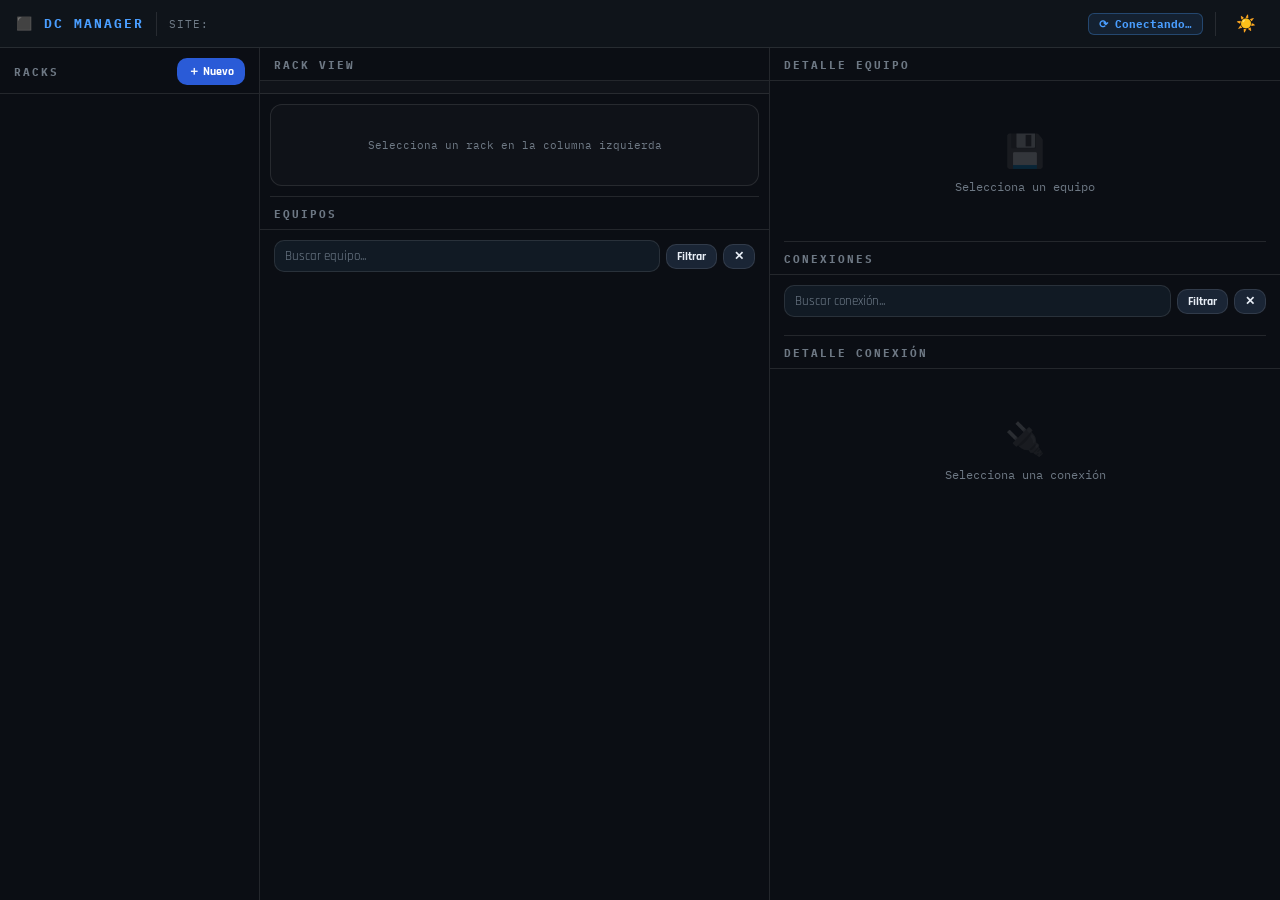
==== dcm-xampp/index.html @ 074f83b3 "Version 2 requerimientos restantes: - eliminar boton de editar que esta al lado de "Detalle equipo"" ====
<!DOCTYPE html>
<html lang="es">
<head>
  <meta charset="UTF-8">
  <meta name="viewport" content="width=device-width, initial-scale=1.0">
  <meta name="theme-color" content="#0f141a">
  <meta name="description" content="Gestión visual de racks, equipos y conexiones de Data Center">
  <meta name="apple-mobile-web-app-capable" content="yes">
  <meta name="apple-mobile-web-app-status-bar-style" content="black-translucent">
  <meta name="apple-mobile-web-app-title" content="DCManager">

  <title>Data Center Manager</title>

  <!-- PWA Manifest -->
  <link rel="manifest" href="manifest.json">
  <link rel="apple-touch-icon" href="icons/icon-192.png">
  <link rel="icon" type="image/png" sizes="192x192" href="icons/icon-192.png">

  <!-- Estilos -->
  <link rel="stylesheet" href="styles.css">
</head>
<body>

<div id="app">

  <!-- ── TOPBAR ──────────────────────────────────────── -->
  <header id="topbar">
    <div class="topbar-logo">⬛ DC Manager</div>
    <div class="topbar-sep"></div>
    <span class="topbar-site-label">SITE:</span>
    <div class="site-btns" id="siteBtns"></div>
    <div class="topbar-spacer"></div>

    <!-- Indicador de conexión MySQL -->
    <span id="syncStatus" class="sync-badge sync-loading">⟳ Conectando…</span>
    <div class="topbar-sep"></div>

    <button class="btn-theme" id="btnTheme" title="Cambiar tema">☀️</button>
  </header>

  <!-- ── PANEL IZQUIERDO — Lista de Racks ────────────── -->
  <aside id="panel-left">
    <div class="panel-header">
      <span class="panel-title">RACKS</span>
      <button class="btn sm primary" id="btnNewRack">＋ Nuevo</button>
    </div>
    <div class="panel-content">
      <div id="rackList" class="rack-list"></div>
    </div>
  </aside>

  <!-- ── PANEL CENTRAL — Vista Rack + Equipos ────────── -->
  <main id="panel-mid">

    <div id="rackViewPanel">
      <div class="panel-header">
        <span class="panel-title" id="rackViewTitle">RACK VIEW</span>
        <button class="btn sm" id="btnEditRack"  style="display:none">✏ Rack</button>
        <button class="btn sm primary" id="btnNewEquipo" style="display:none">＋ Equipo</button>
      </div>
      <div id="rackStats" class="rack-stats"></div>
      <div style="padding: 10px;">
        <div id="rackCanvas" class="rack-frame">
          <div class="empty-state">Selecciona un rack en la columna izquierda</div>
        </div>
      </div>
    </div>

    <div class="sep" style="margin: 0 10px;"></div>

    <div>
      <div class="panel-header">
        <span class="panel-title" id="equiposTitle">EQUIPOS</span>
      </div>
      <div class="panel-content">
        <div class="search-row">
          <input type="text" id="searchEq" placeholder="Buscar equipo...">
          <button class="btn sm" onclick="filterEquipos()">Filtrar</button>
          <button class="btn sm" onclick="clearEquipoFilter()">✕</button>
        </div>
        <div id="equipoList"></div>
      </div>
    </div>

  </main>

  <!-- ── PANEL DERECHO — Detalle + Conexiones ────────── -->
  <aside id="panel-right">

    <div>
      <div class="panel-header">
        <span class="panel-title">DETALLE EQUIPO</span>
        <button class="btn sm" id="btnEditEquipo" style="display:none">✏ Editar</button>
      </div>
      <div class="panel-content" id="equipoDetail">
        <div class="placeholder">
          <div class="placeholder-icon">💾</div>
          Selecciona un equipo
        </div>
      </div>
    </div>

    <div class="sep" style="margin: 0 14px;"></div>

    <div>
      <div class="panel-header">
        <span class="panel-title" id="conexTitle">CONEXIONES</span>
        <button class="btn sm primary" id="btnNewConex" style="display:none" onclick="openConexModal(null)">＋</button>
      </div>
      <div class="panel-content">
        <div class="search-row">
          <input type="text" id="searchConn" placeholder="Buscar conexión...">
          <button class="btn sm" onclick="filterConexiones()">Filtrar</button>
          <button class="btn sm" onclick="clearConnFilter()">✕</button>
        </div>
        <div id="conexList"></div>
      </div>
    </div>

    <div class="sep" style="margin: 0 14px;"></div>

    <div>
      <div class="panel-header">
        <span class="panel-title">DETALLE CONEXIÓN</span>
      </div>
      <div class="panel-content" id="conexDetail">
        <div class="placeholder">
          <div class="placeholder-icon">🔌</div>
          Selecciona una conexión
        </div>
      </div>
    </div>

  </aside>
</div>

<!-- ── MODAL OVERLAY ──────────────────────────────────── -->
<div id="overlay">
  <div class="modal" id="modal">
    <div class="modal-header">
      <span class="modal-title" id="modalTitle">—</span>
      <button class="modal-close" onclick="closeModal()">✕</button>
    </div>
    <div class="modal-body"   id="modalBody"></div>
    <div class="modal-footer" id="modalFooter"></div>
  </div>
</div>

<!-- ── Lógica principal ────────────────────────────────── -->
<script type="module" src="app.js"></script>

<!-- ── Service Worker (PWA offline) ───────────────────── -->
<script>
  if ('serviceWorker' in navigator) {
    window.addEventListener('load', () => {
      navigator.serviceWorker.register('./sw.js')
        .then(r => console.log('[SW] Registrado:', r.scope))
        .catch(e => console.warn('[SW] Error:', e));
    });
  }
</script>

</body>
</html>
---- dcm-xampp/styles.css ----
/* =========================================================
   styles.css — Data Center Manager PWA
   Inspirado fielmente en el Styles.css original JavaFX
========================================================= */

@import url('https://fonts.googleapis.com/css2?family=Share+Tech+Mono&family=Rajdhani:wght@400;600;700&family=IBM+Plex+Mono:wght@400;700&display=swap');

/* ── Reset + Variables ──────────────────────────────────── */
*, *::before, *::after { box-sizing: border-box; margin: 0; padding: 0; }

:root {
  /* Dark theme (default) */
  --bg:          #0b0e14;
  --bg2:         #0f141a;
  --bg3:         #111a24;
  --bg4:         #1a2535;
  --border:      rgba(255,255,255,0.10);
  --border2:     rgba(255,255,255,0.16);
  --text:        #e8eef6;
  --text2:       #c0cfe0;
  --text3:       rgba(192,207,224,0.55);
  --accent:      #2a5bd7;
  --accent2:     #4a9eff;
  --green:       #00c86e;
  --red:         #ff4d00;
  --mono:        'IBM Plex Mono', 'Share Tech Mono', monospace;
  --sans:        'Rajdhani', sans-serif;
  --unit-h:      34px;
  --radius:      10px;
  --transition:  0.18s ease;
}

/* Light theme override */
body.light {
  --bg:      #eef2f7;
  --bg2:     #f0f4f9;
  --bg3:     #ffffff;
  --bg4:     #dde6f0;
  --border:  rgba(0,0,0,0.12);
  --border2: rgba(0,0,0,0.18);
  --text:    #1a2332;
  --text2:   #2a3d55;
  --text3:   rgba(26,35,50,0.45);
  --accent:  #2a5bd7;
  --accent2: #1133aa;
  --green:   #009940;
  --red:     #cc2200;
}

html, body {
  height: 100%; width: 100%;
  font-family: var(--sans);
  font-size: 14px;
  background: var(--bg);
  color: var(--text);
  overflow: hidden;
}

/* ── Layout ─────────────────────────────────────────────── */
#app {
  display: grid;
  grid-template-columns: 260px 1fr 1fr;
  grid-template-rows: 48px 1fr;
  height: 100vh;
}

#topbar {
  grid-column: 1 / -1;
  grid-row: 1;
  background: var(--bg2);
  border-bottom: 1px solid var(--border);
  display: flex;
  align-items: center;
  padding: 0 16px;
  gap: 12px;
  user-select: none;
  z-index: 100;
}

#panel-left  { grid-column: 1; grid-row: 2; border-right: 1px solid var(--border); overflow-y: auto; }
#panel-mid   { grid-column: 2; grid-row: 2; border-right: 1px solid var(--border); overflow-y: auto; }
#panel-right { grid-column: 3; grid-row: 2; overflow-y: auto; }

@media (max-width: 900px) {
  #app {
    grid-template-columns: 1fr;
    grid-template-rows: 48px auto auto auto;
    height: auto;
    overflow: auto;
  }
  html, body { overflow: auto; }
  #panel-left, #panel-mid, #panel-right {
    border: none;
    border-bottom: 1px solid var(--border);
  }
}

/* ── Topbar ─────────────────────────────────────────────── */
.topbar-logo {
  font-family: var(--mono);
  font-size: 13px;
  font-weight: 700;
  color: var(--accent2);
  letter-spacing: 2px;
  text-transform: uppercase;
  white-space: nowrap;
  flex-shrink: 0;
}
.topbar-sep {
  width: 1px; height: 24px;
  background: var(--border);
  flex-shrink: 0;
}
.topbar-site-label {
  font-size: 11px;
  color: var(--text3);
  font-family: var(--mono);
  letter-spacing: 1px;
}
.site-btns { display: flex; gap: 4px; }

.btn-site {
  font-family: var(--mono);
  font-size: 12px; font-weight: 700;
  padding: 4px 10px;
  background: var(--bg3);
  border: 1px solid var(--border);
  border-radius: 6px;
  color: var(--text2);
  cursor: pointer;
  transition: var(--transition);
}
.btn-site:hover { background: var(--bg4); }
.btn-site.active { background: var(--accent); color: #fff; border-color: transparent; }

.topbar-spacer { flex: 1; }

.btn-theme {
  font-size: 16px; background: none; border: none;
  cursor: pointer; padding: 4px 8px; border-radius: 6px;
  color: var(--text2); transition: var(--transition);
}
.btn-theme:hover { background: var(--bg4); }

/* ── Panel headers ──────────────────────────────────────── */
.panel-header {
  display: flex; align-items: center;
  padding: 10px 14px 8px;
  border-bottom: 1px solid var(--border);
  gap: 8px;
  flex-shrink: 0;
}
.panel-title {
  font-family: var(--mono);
  font-size: 11px; font-weight: 700;
  color: var(--text3);
  letter-spacing: 2px;
  text-transform: uppercase;
  flex: 1;
}
.panel-content { padding: 10px 14px; }

/* ── Buttons ────────────────────────────────────────────── */
.btn {
  font-family: var(--sans);
  font-size: 13px; font-weight: 700;
  padding: 7px 14px;
  background: var(--bg4);
  border: 1px solid var(--border);
  border-radius: var(--radius);
  color: var(--text);
  cursor: pointer;
  transition: var(--transition);
  white-space: nowrap;
}
.btn:hover  { background: var(--bg3); border-color: var(--border2); }
.btn:active { opacity: 0.8; }
.btn.primary { background: var(--accent); border-color: transparent; color: #fff; }
.btn.primary:hover { background: #3568e5; }
.btn.danger  { background: rgba(255,77,0,0.12); border-color: rgba(255,77,0,0.3); color: #ff6633; }
.btn.danger:hover { background: rgba(255,77,0,0.22); }
.btn.sm { padding: 4px 10px; font-size: 12px; }
.btn:disabled { opacity: 0.4; cursor: not-allowed; }

/* ── Inputs ─────────────────────────────────────────────── */
input[type=text],
input[type=number],
select,
textarea {
  font-family: var(--sans);
  font-size: 13px;
  padding: 7px 10px;
  background: var(--bg3);
  border: 1px solid var(--border);
  border-radius: var(--radius);
  color: var(--text);
  outline: none;
  width: 100%;
  transition: border-color var(--transition);
}
input::placeholder { color: var(--text3); }
input:focus, select:focus, textarea:focus { border-color: var(--accent2); }

/* ── Rack list ──────────────────────────────────────────── */
.rack-list { display: flex; flex-direction: column; gap: 4px; }

.rack-item {
  display: flex; align-items: center; gap: 8px;
  padding: 8px 10px;
  border-radius: 8px;
  cursor: pointer;
  border: 1px solid transparent;
  transition: var(--transition);
}
.rack-item:hover    { background: rgba(255,255,255,0.04); border-color: var(--border); }
.rack-item.selected { background: rgba(42,91,215,0.15);   border-color: rgba(42,91,215,0.4); }

.rack-id {
  font-family: var(--mono);
  font-size: 11px; font-weight: 700;
  color: var(--accent2); min-width: 36px;
}
.rack-info  { flex: 1; min-width: 0; }
.rack-name  { font-size: 13px; font-weight: 700; color: var(--text); white-space: nowrap; overflow: hidden; text-overflow: ellipsis; }
.rack-meta  { font-size: 11px; color: var(--text3); font-family: var(--mono); }
.rack-ubadge {
  font-family: var(--mono); font-size: 10px;
  padding: 2px 6px; background: var(--bg3);
  border: 1px solid var(--border); border-radius: 4px;
  color: var(--text3); flex-shrink: 0;
}

/* ── Rack visual view ───────────────────────────────────── */
.rack-frame {
  background: rgba(255,255,255,0.02);
  border: 1px solid var(--border);
  border-radius: 12px;
  overflow: hidden;
}
/* equivalente a .rack-chassis del CSS original */
body.light .rack-frame {
  background: rgba(0,0,0,0.02);
  border-color: rgba(0,0,0,0.14);
}

.rack-stats {
  display: flex; gap: 12px;
  padding: 6px 10px;
  background: rgba(255,255,255,0.02);
  border-bottom: 1px solid var(--border);
  font-family: var(--mono); font-size: 10px; color: var(--text3);
  flex-wrap: wrap;
}
.rack-stat-val { color: var(--text2); font-weight: 700; }

/* U slots */
.rack-unit {
  display: flex; align-items: center;
  height: var(--unit-h);
  border-bottom: 1px solid rgba(255,255,255,0.06);
  transition: background var(--transition);
  cursor: pointer;
  padding: 0 4px;
}
.rack-unit:hover { background: rgba(255,255,255,0.05); }
body.light .rack-unit { border-bottom-color: rgba(0,0,0,0.06); }
body.light .rack-unit:hover { background: rgba(0,0,0,0.04); }

.rack-unit-empty { background: rgba(255,255,255,0.01); }
body.light .rack-unit-empty { background: rgba(0,0,0,0.01); }

.u-num {
  font-family: var(--mono); font-size: 10px; font-weight: 700;
  color: rgba(232,238,246,0.4); min-width: 26px; padding-left: 4px;
  flex-shrink: 0;
}
body.light .u-num { color: rgba(26,35,50,0.35); }

.screw { font-size: 9px; color: #252525; flex-shrink: 0; padding: 0 3px; }
body.light .screw { color: #8a9aaa; }

.slot-empty-text {
  font-family: var(--mono); font-size: 10px;
  color: rgba(232,238,246,0.25); flex: 1;
  overflow: hidden; text-overflow: ellipsis; white-space: nowrap;
}
body.light .slot-empty-text { color: rgba(26,35,50,0.25); }

.install-hint {
  font-family: var(--mono); font-size: 9px;
  color: rgba(74,158,255,0.0); transition: color var(--transition);
}
.rack-unit:hover .install-hint { color: rgba(74,158,255,0.7); }

/* Equipo block */
.equipo-block {
  border: 1px solid var(--border2);
  border-radius: 10px; overflow: hidden;
  background: rgba(255,255,255,0.04);
  cursor: pointer; transition: var(--transition);
  margin: 1px 0;
}
.equipo-block:hover   { background: rgba(255,255,255,0.07); }
.equipo-block.selected { border-color: rgba(42,91,215,0.8); background: rgba(42,91,215,0.12); }

body.light .equipo-block         { background: rgba(255,255,255,0.7); border-color: rgba(0,0,0,0.14); }
body.light .equipo-block:hover   { background: rgba(255,255,255,0.85); }
body.light .equipo-block.selected { border-color: rgba(42,91,215,0.85); background: rgba(42,91,215,0.10); }

/* LED strip */
.led-strip { width: 5px; flex-shrink: 0; align-self: stretch; }
.led-active   { background: #00c86e; box-shadow: 0 0 6px #00c86e88; }
.led-error    { background: #ff4d00; box-shadow: 0 0 6px #ff4d0088; }
.led-inactive { background: #333; }

body.light .led-active   { background: #009940; box-shadow: 0 0 4px #00994066; }
body.light .led-error    { background: #cc2200; box-shadow: 0 0 4px #cc220066; }
body.light .led-inactive { background: #ccc; }

.eq-header {
  display: flex; align-items: center;
  height: var(--unit-h);
  padding: 0 8px 0 0;
  border-bottom: 1px solid rgba(255,255,255,0.07);
  gap: 6px;
}
body.light .eq-header { border-bottom-color: rgba(0,0,0,0.07); }

.eq-name  { font-family: var(--mono); font-size: 11px; font-weight: 700; color: var(--text); min-width: 80px; white-space: nowrap; overflow: hidden; text-overflow: ellipsis; }
.eq-model { font-family: var(--mono); font-size: 9px; color: #404858; flex: 1; overflow: hidden; text-overflow: ellipsis; white-space: nowrap; }
body.light .eq-model { color: #8899bb; }
.eq-svc   { font-family: var(--mono); font-size: 9px; font-weight: 700; color: #386888; white-space: nowrap; }
body.light .eq-svc { color: #2a5a88; }

.eq-line {
  display: flex; align-items: center;
  height: var(--unit-h);
  border-bottom: 1px solid rgba(255,255,255,0.05);
}
body.light .eq-line { border-bottom-color: rgba(0,0,0,0.05); }

.eq-vent { font-family: var(--mono); font-size: 9px; color: #1a1a1a; flex: 1; padding: 0 6px; overflow: hidden; white-space: nowrap; }
body.light .eq-vent { color: #b0bcc8; }
.u-sec   { font-family: var(--mono); font-size: 9px; font-weight: 700; color: #282828; padding-right: 6px; }
body.light .u-sec { color: #7a8a99; }

.rack-led-divider { width: 2px; height: 26px; background: #0a0a0a; flex-shrink: 0; }
body.light .rack-led-divider { background: #ccd5de; }

/* Port badges */
.port-badge {
  font-family: var(--mono); font-size: 9px;
  padding: 1px 5px; border-radius: 3px; border: 1px solid;
  white-space: nowrap; flex-shrink: 0;
}
.port-eth    { background: linear-gradient(to bottom,#102048,#081430); border-color:#1848a0; color:#4088ff; }
.port-fiber  { background: linear-gradient(to bottom,#3a1800,#200e00); border-color:#804800; color:#ff8828; }
.port-serial { background: linear-gradient(to bottom,#0a2810,#051408); border-color:#206040; color:#30c860; }
.port-generic { background: #1e1e1e; border-color:#383838; color:#787878; }

body.light .port-eth    { background:#e8eeff; border-color:#2244bb; color:#1133aa; }
body.light .port-fiber  { background:#fff3e0; border-color:#cc7700; color:#aa4400; }
body.light .port-serial { background:#e8f5ec; border-color:#2a8050; color:#1a6030; }
body.light .port-generic { background:#f0f0f0; border-color:#aaa; color:#555; }

/* ── Pills ──────────────────────────────────────────────── */
.pill {
  display: inline-block;
  font-family: var(--mono); font-size: 10px; font-weight: 700;
  padding: 2px 8px; border-radius: 999px;
  border: 1px solid rgba(255,255,255,0.14);
  color: var(--text2); white-space: nowrap; flex-shrink: 0;
}
.pill-active   { background: rgba(0,200,110,0.15); border-color: rgba(0,200,110,0.35); color: #00c86e; }
.pill-inactive { background: rgba(255,255,255,0.06); border-color: rgba(255,255,255,0.12); }
.pill-error    { background: rgba(255,77,0,0.15); border-color: rgba(255,77,0,0.35); color: #ff6633; }

body.light .pill { border-color: rgba(0,0,0,0.14); color: var(--text2); }
body.light .pill-active   { background: rgba(0,160,80,0.12); border-color: rgba(0,160,80,0.3); color: #007030; }
body.light .pill-inactive { background: rgba(0,0,0,0.06); border-color: rgba(0,0,0,0.12); }
body.light .pill-error    { background: rgba(200,40,0,0.10); border-color: rgba(200,40,0,0.28); color: #aa2200; }

/* ── Equipo list ────────────────────────────────────────── */
.eq-list-item {
  display: flex; align-items: center; gap: 8px;
  padding: 8px 10px; border-radius: 8px;
  border: 1px solid transparent; cursor: pointer;
  transition: var(--transition);
}
.eq-list-item:hover    { background: rgba(255,255,255,0.04); border-color: var(--border); }
.eq-list-item.selected { background: rgba(42,91,215,0.12); border-color: rgba(42,91,215,0.35); }

.eq-u-badge {
  font-family: var(--mono); font-size: 10px; font-weight: 700;
  padding: 2px 7px; border-radius: 5px;
  background: var(--bg4); border: 1px solid var(--border);
  color: var(--text3); min-width: 36px; text-align: center;
}
.eq-list-name  { font-weight: 700; font-size: 13px; min-width: 90px; white-space: nowrap; overflow: hidden; text-overflow: ellipsis; }
.eq-list-model { font-size: 11px; color: var(--text3); font-family: var(--mono); flex: 1; white-space: nowrap; overflow: hidden; text-overflow: ellipsis; }

/* ── Detail panel ───────────────────────────────────────── */
.detail-box {
  background: rgba(255,255,255,0.02);
  border: 1px solid var(--border);
  border-radius: 10px; padding: 12px;
}
body.light .detail-box { background: rgba(0,0,0,0.02); }

.detail-row {
  display: flex; gap: 8px; align-items: flex-start;
  padding: 4px 0; border-bottom: 1px solid rgba(255,255,255,0.04);
}
.detail-row:last-child { border-bottom: none; }
body.light .detail-row { border-bottom-color: rgba(0,0,0,0.05); }

.detail-key {
  font-family: var(--mono); font-size: 10px; font-weight: 700;
  color: var(--text3); min-width: 90px;
  padding-top: 1px; letter-spacing: 0.5px;
}
.detail-val { font-size: 13px; color: var(--text); word-break: break-all; flex: 1; }

/* ── Conexion list ──────────────────────────────────────── */
.conn-item {
  display: flex; align-items: center; gap: 8px;
  padding: 7px 10px; border-radius: 8px;
  border: 1px solid transparent; cursor: pointer;
  transition: var(--transition);
}
.conn-item:hover    { background: rgba(255,255,255,0.04); border-color: var(--border); }
.conn-item.selected { background: rgba(42,91,215,0.12); border-color: rgba(42,91,215,0.35); }

.led-dot { font-size: 10px; flex-shrink: 0; }
.led-dot-activo   { color: #00c86e; text-shadow: 0 0 6px #00c86e; }
.led-dot-error    { color: #ff4d00; text-shadow: 0 0 6px #ff4d00; }
.led-dot-inactivo { color: #444; }
body.light .led-dot-activo   { color: #009940; text-shadow: 0 0 4px #009940; }
body.light .led-dot-error    { color: #cc2200; text-shadow: 0 0 4px #cc2200; }
body.light .led-dot-inactivo { color: #aaa; }

.conn-id    { font-family: var(--mono); font-size: 10px; color: var(--text3); min-width: 60px; }
.conn-arrow { font-family: var(--mono); font-size: 9px; color: #2a4a5a; flex-shrink: 0; }
body.light .conn-arrow { color: #8899bb; }
.conn-dest  { font-family: var(--mono); font-size: 11px; font-weight: 700; color: #5888a8; flex: 1; white-space: nowrap; overflow: hidden; text-overflow: ellipsis; }
body.light .conn-dest { color: #224488; }

/* ── Modal ──────────────────────────────────────────────── */
#overlay {
  position: fixed; inset: 0;
  background: rgba(0,0,0,0.65);
  z-index: 500; display: none;
  align-items: center; justify-content: center;
}
#overlay.active { display: flex; }

.modal {
  background: var(--bg2);
  border: 1px solid var(--border2);
  border-radius: 14px;
  width: 480px; max-width: 95vw;
  max-height: 92vh; overflow-y: auto;
  display: flex; flex-direction: column;
  animation: fadeUp 0.18s ease;
}
@keyframes fadeUp {
  from { opacity: 0; transform: translateY(16px); }
  to   { opacity: 1; transform: none; }
}

.modal-header {
  display: flex; align-items: center; gap: 8px;
  padding: 16px 18px 12px;
  border-bottom: 1px solid var(--border);
  flex-shrink: 0;
}
.modal-title {
  font-family: var(--mono); font-size: 12px; font-weight: 700;
  color: var(--text); letter-spacing: 1px; flex: 1;
}
.modal-close {
  background: none; border: none; color: var(--text3);
  font-size: 18px; cursor: pointer; padding: 0 4px;
  transition: color var(--transition);
}
.modal-close:hover { color: var(--text); }

.modal-body   { padding: 16px 18px; flex: 1; }
.modal-footer {
  padding: 12px 18px 16px;
  border-top: 1px solid var(--border);
  display: flex; justify-content: flex-end; gap: 8px;
  flex-shrink: 0;
}

.form-grid {
  display: grid;
  grid-template-columns: 100px 1fr;
  gap: 8px 10px;
  align-items: center;
}
.form-label {
  font-family: var(--mono); font-size: 11px; font-weight: 700;
  color: var(--text3); text-align: right; letter-spacing: 0.5px;
}

/* ── Slot grid ──────────────────────────────────────────── */
.slot-grid {
  display: grid;
  grid-template-columns: repeat(5, 1fr);
  gap: 4px; max-height: 220px; overflow-y: auto;
  padding: 6px;
  background: rgba(255,255,255,0.02);
  border: 1px solid var(--border); border-radius: 8px;
}
.slot-btn {
  font-family: var(--mono); font-size: 10px; font-weight: 700;
  padding: 5px 4px; border-radius: 5px;
  border: 1px solid var(--border);
  background: var(--bg3); color: var(--text2);
  cursor: pointer; text-align: center;
  transition: var(--transition);
}
.slot-btn:hover    { background: var(--bg4); }
.slot-btn.selected { background: #1a3d6e; border-color: #4a9eff; color: #fff; }
.slot-btn.occupied { background: #3a1a1a; border-color: rgba(255,80,0,0.4); color: #ff7070; cursor: not-allowed; }

body.light .slot-btn.occupied { background: #fde8e8; border-color: rgba(200,40,0,0.3); color: #aa2200; }

/* ── Alert / Confirm ────────────────────────────────────── */
.alert-overlay {
  position: fixed; inset: 0;
  background: rgba(0,0,0,0.7);
  z-index: 1000;
  display: flex; align-items: center; justify-content: center;
}
.alert-box {
  background: var(--bg2);
  border: 1px solid var(--border2);
  border-radius: 12px;
  padding: 22px 24px;
  max-width: 380px; width: 90vw;
  animation: fadeUp 0.15s ease;
}
.alert-msg  { font-size: 14px; color: var(--text); margin-bottom: 18px; line-height: 1.6; }
.alert-btns { display: flex; justify-content: flex-end; gap: 8px; }

/* ── Context menu ───────────────────────────────────────── */
.ctx-menu {
  position: fixed;
  background: var(--bg2);
  border: 1px solid var(--border2);
  border-radius: 8px; padding: 4px;
  z-index: 999; min-width: 190px;
  box-shadow: 0 8px 32px rgba(0,0,0,0.6);
  animation: fadeUp 0.12s ease;
}
.ctx-item {
  font-size: 13px; padding: 8px 12px;
  border-radius: 5px; cursor: pointer;
  color: var(--text); transition: background var(--transition);
}
.ctx-item:hover        { background: rgba(255,255,255,0.06); }
.ctx-item.danger       { color: #ff6633; }
.ctx-item.danger:hover { background: rgba(255,77,0,0.10); }
.ctx-sep { height: 1px; background: var(--border); margin: 4px 0; }

/* ── Misc helpers ───────────────────────────────────────── */
.section-label {
  font-family: var(--mono); font-size: 10px; font-weight: 700;
  color: var(--text3); letter-spacing: 1.5px; text-transform: uppercase;
  margin: 12px 0 6px;
}
.section-label:first-child { margin-top: 0; }

.hint      { font-size: 11px; color: var(--text3); font-family: var(--mono); }
.error-text { font-size: 12px; color: #ff4d4d; font-weight: 700; margin-top: 6px; }
body.light .error-text { color: #cc2200; }

.search-row { display: flex; gap: 6px; align-items: center; margin-bottom: 8px; }
.search-row input { flex: 1; }

.action-row { display: flex; gap: 6px; flex-wrap: wrap; margin-top: 10px; }
.sep        { height: 1px; background: var(--border); margin: 10px 0; }

.empty-state {
  text-align: center; padding: 28px;
  font-family: var(--mono); font-size: 11px;
  color: var(--text3); line-height: 2.2;
}
.placeholder {
  display: flex; flex-direction: column;
  align-items: center; justify-content: center;
  height: 140px; color: var(--text3);
  font-family: var(--mono); font-size: 12px;
  text-align: center; gap: 8px;
}
.placeholder-icon { font-size: 32px; opacity: 0.3; }

/* ── Scrollbars ─────────────────────────────────────────── */
::-webkit-scrollbar { width: 6px; height: 6px; }
::-webkit-scrollbar-track { background: transparent; }
::-webkit-scrollbar-thumb { background: rgba(255,255,255,0.12); border-radius: 3px; }
body.light ::-webkit-scrollbar-thumb { background: rgba(0,0,0,0.14); }

/* ── Indicador de estado MySQL ──────────────────────────── */
.sync-badge {
  font-family: var(--mono);
  font-size: 11px; font-weight: 700;
  padding: 3px 10px; border-radius: 6px;
  border: 1px solid;
  white-space: nowrap;
  flex-shrink: 0;
  transition: var(--transition);
}
.sync-loading { background: rgba(74,158,255,0.10); border-color: rgba(74,158,255,0.30); color: #4a9eff; }
.sync-ok      { background: rgba(0,200,110,0.10);  border-color: rgba(0,200,110,0.30);  color: #00c86e; }
.sync-offline { background: rgba(255,255,255,0.05);border-color: rgba(255,255,255,0.15);color: var(--text3); }
.sync-error   { background: rgba(255,77,0,0.10);   border-color: rgba(255,77,0,0.30);   color: #ff6633; }

body.light .sync-ok      { background: rgba(0,160,80,0.10);  border-color: rgba(0,160,80,0.25);  color: #007030; }
body.light .sync-error   { background: rgba(200,40,0,0.08);  border-color: rgba(200,40,0,0.25);  color: #aa2200; }
body.light .sync-offline { background: rgba(0,0,0,0.04);     border-color: rgba(0,0,0,0.14);     color: var(--text3); }
body.light .sync-loading { background: rgba(42,91,215,0.08); border-color: rgba(42,91,215,0.25); color: var(--accent); }

/* ── Botones de acción en rack items ────────────────────── */
.rack-actions {
  display: flex;
  gap: 3px;
  opacity: 0;
  transition: opacity var(--transition);
  flex-shrink: 0;
}
.rack-item:hover .rack-actions,
.rack-item.selected .rack-actions {
  opacity: 1;
}
.btn-rack-edit,
.btn-rack-delete {
  background: none;
  border: 1px solid var(--border);
  border-radius: 5px;
  padding: 2px 6px;
  font-size: 12px;
  cursor: pointer;
  color: var(--text2);
  transition: var(--transition);
  line-height: 1.4;
}
.btn-rack-edit:hover   { background: rgba(42,91,215,0.2); border-color: rgba(42,91,215,0.4); }
.btn-rack-delete:hover { background: rgba(255,77,0,0.15); border-color: rgba(255,77,0,0.35); color: #ff6633; }
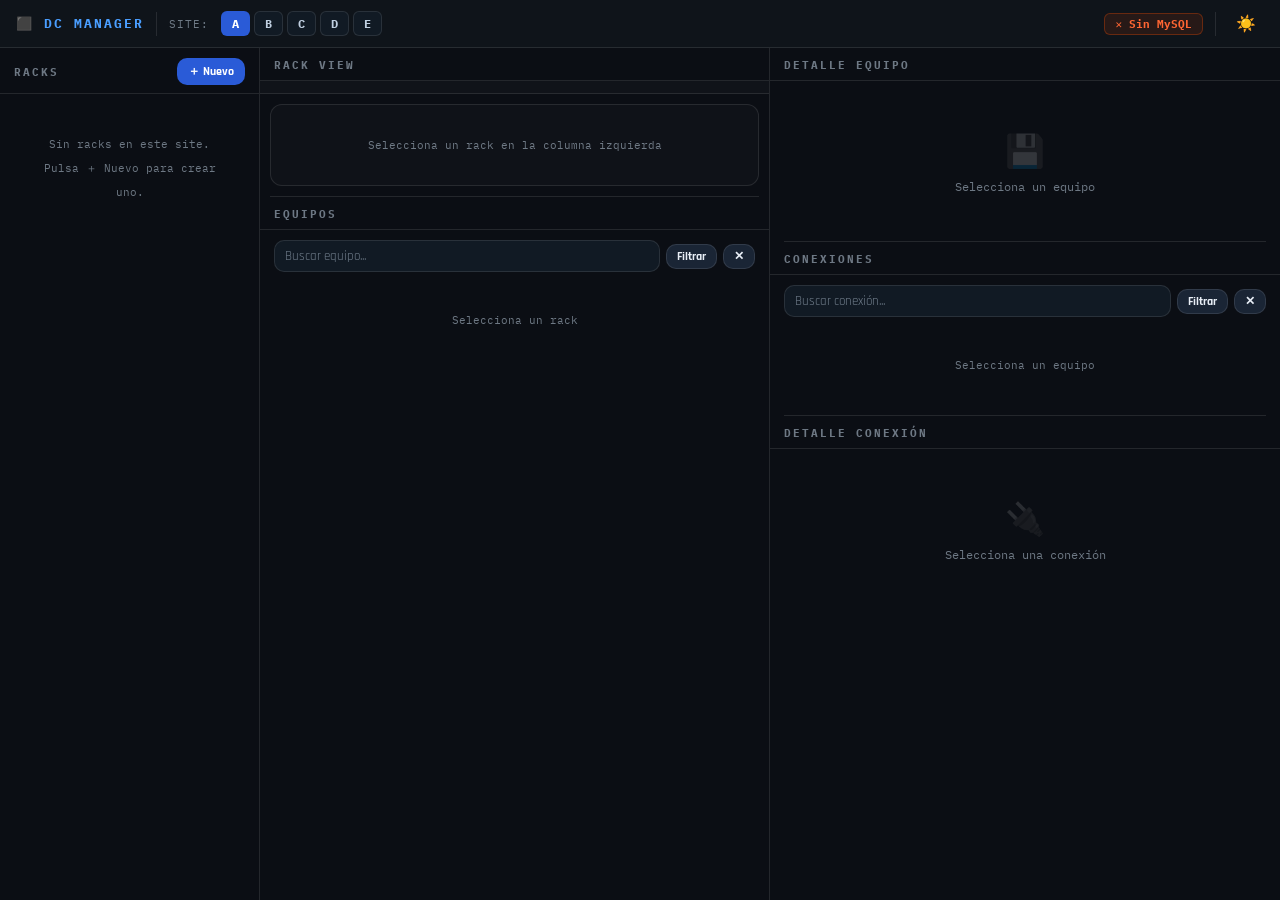
==== commit ae823eb4: "Add files via upload" ====
--- a/dcm-xampp/index.html
+++ b/dcm-xampp/index.html
@@ -149,16 +149,6 @@
 <!-- ── Lógica principal ────────────────────────────────── -->
 <script type="module" src="app.js"></script>
 
-<!-- ── Service Worker (PWA offline) ───────────────────── -->
-<script>
-  if ('serviceWorker' in navigator) {
-    window.addEventListener('load', () => {
-      navigator.serviceWorker.register('./sw.js')
-        .then(r => console.log('[SW] Registrado:', r.scope))
-        .catch(e => console.warn('[SW] Error:', e));
-    });
-  }
-</script>
-
+<!-- Service Worker deshabilitado (modo online-only) -->
 </body>
 </html>
